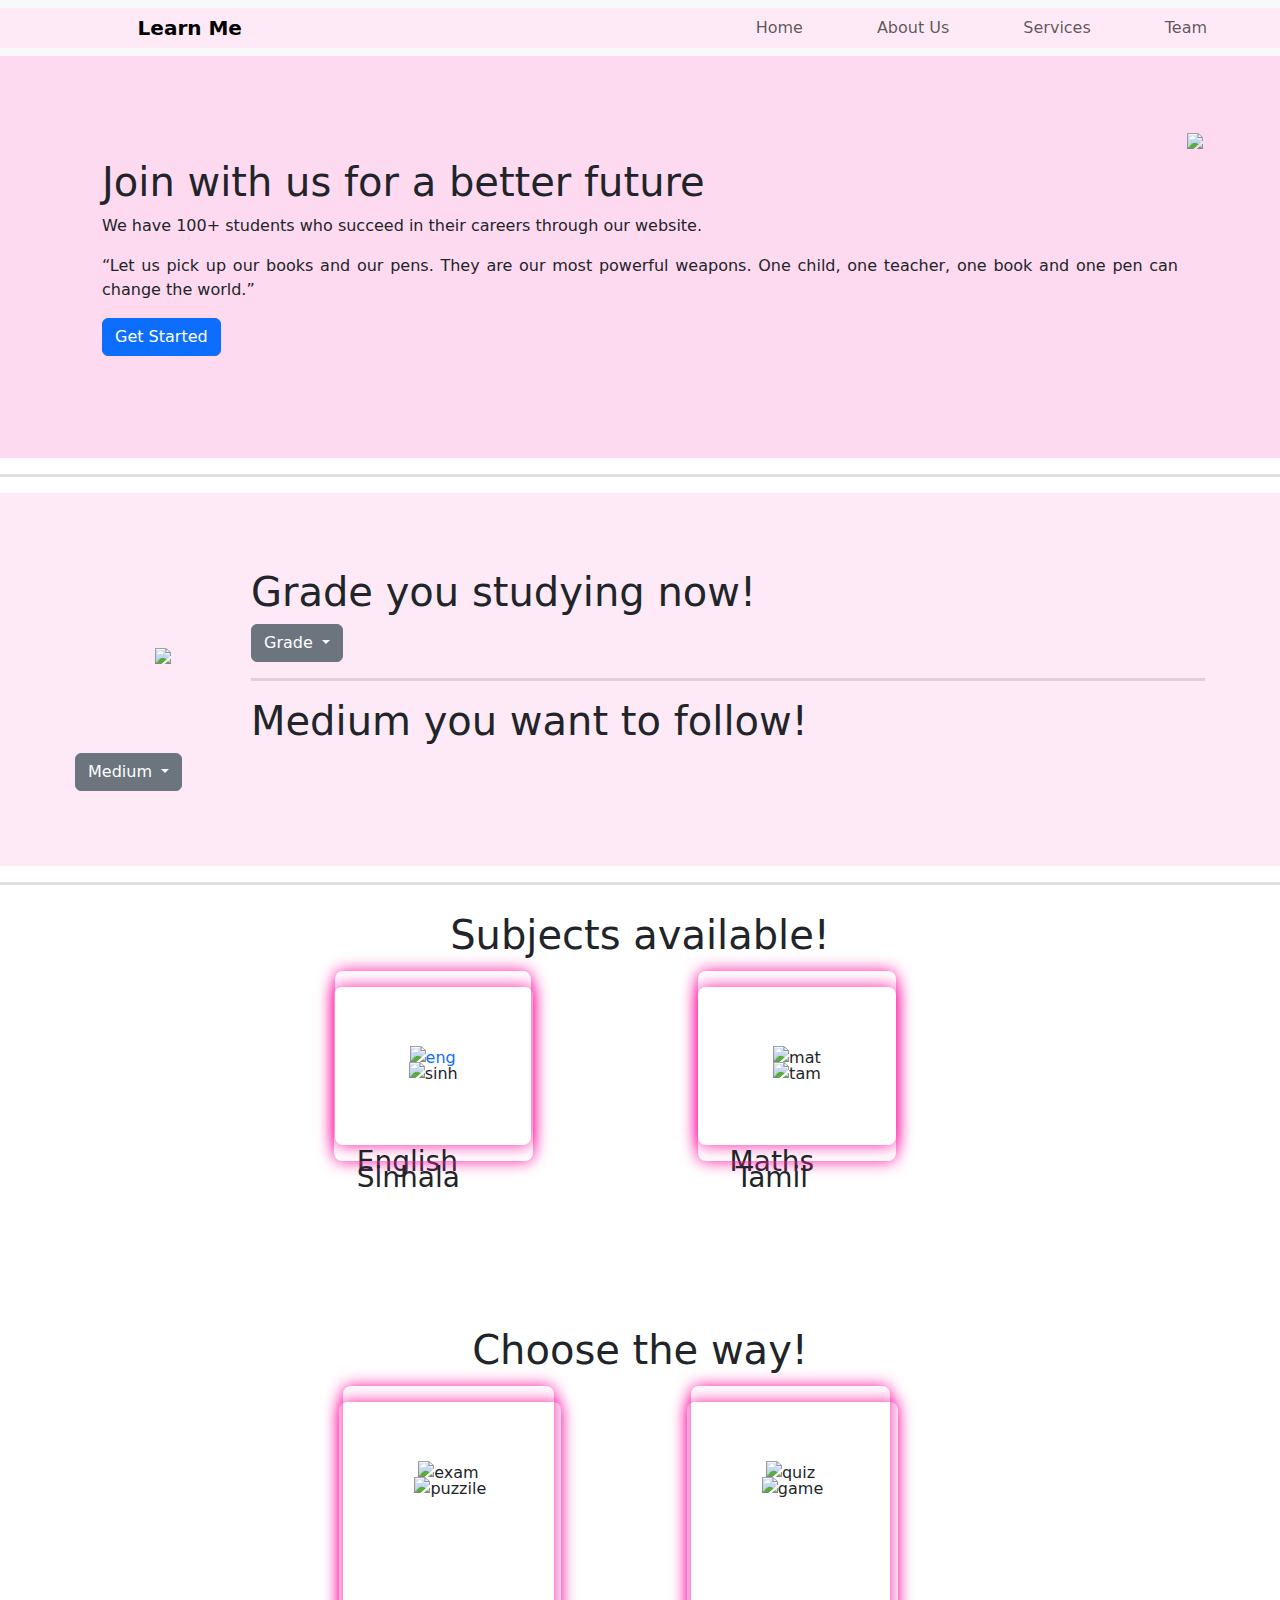
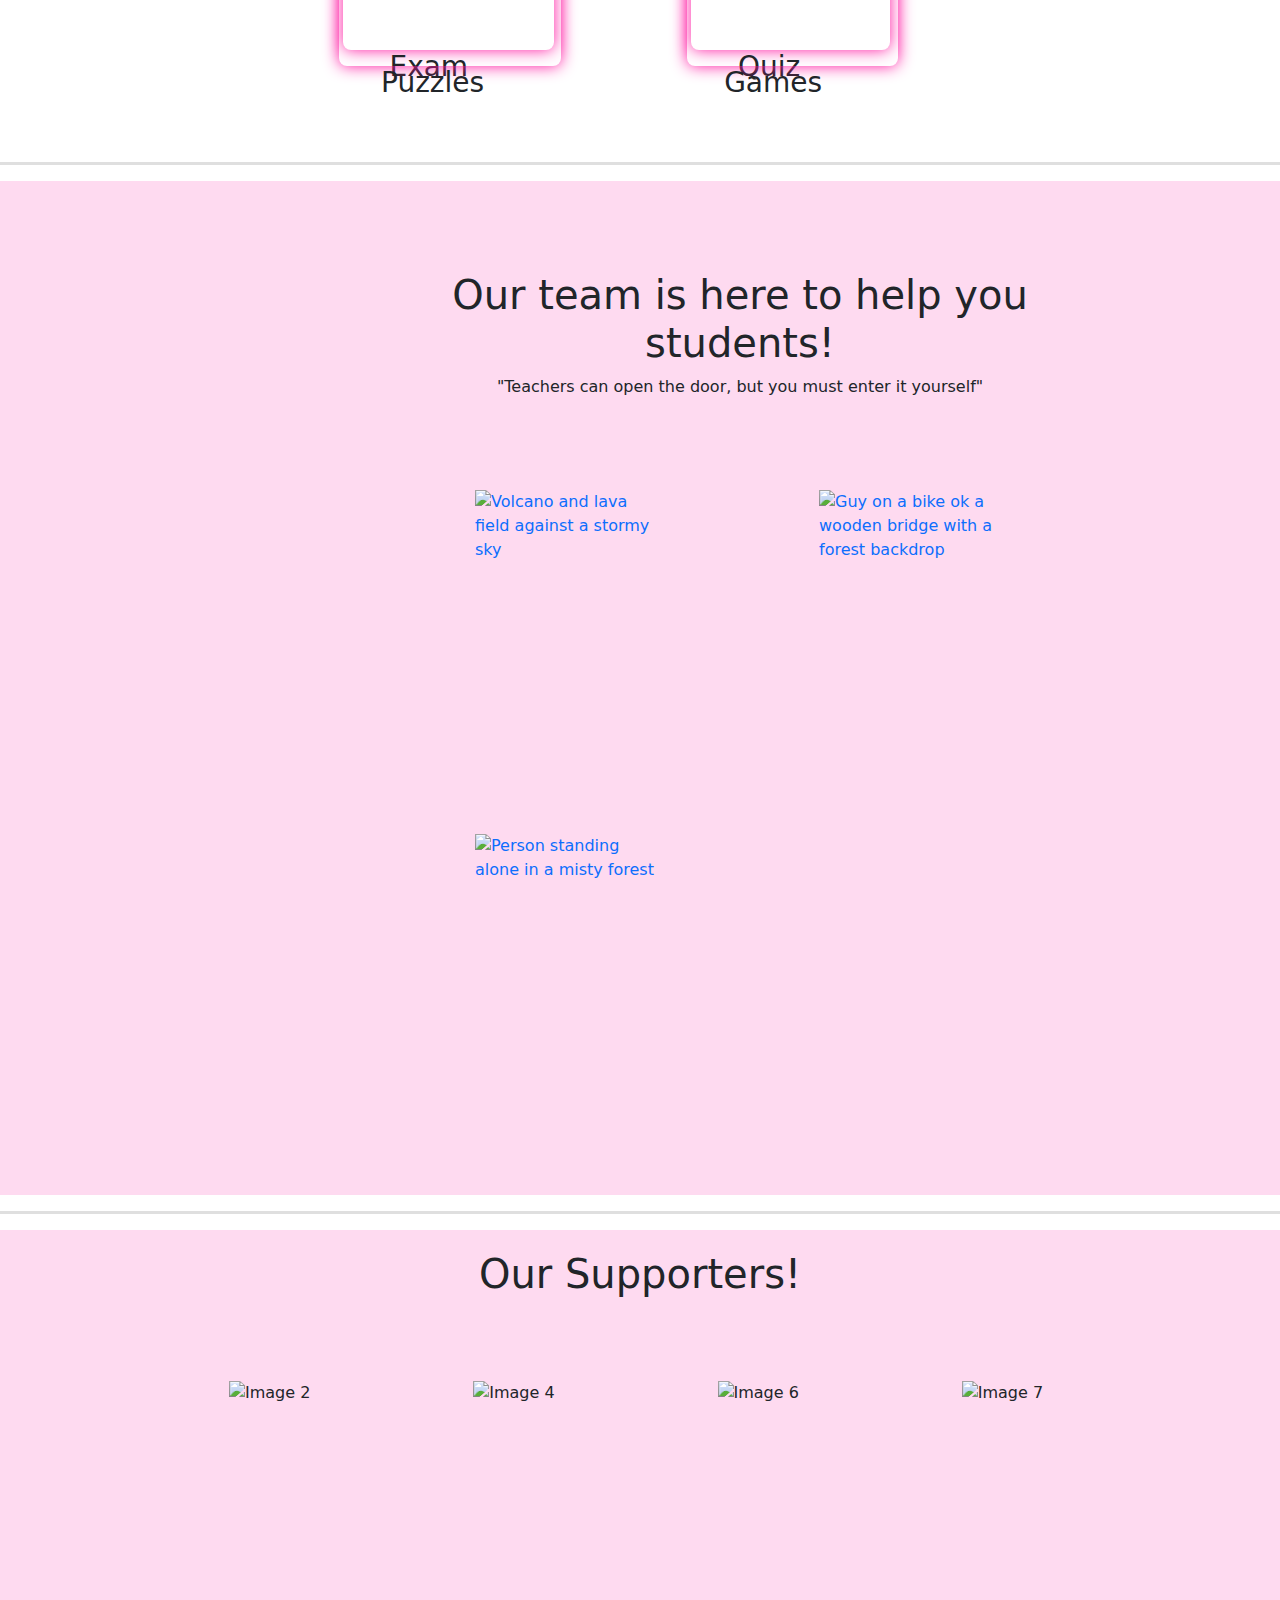
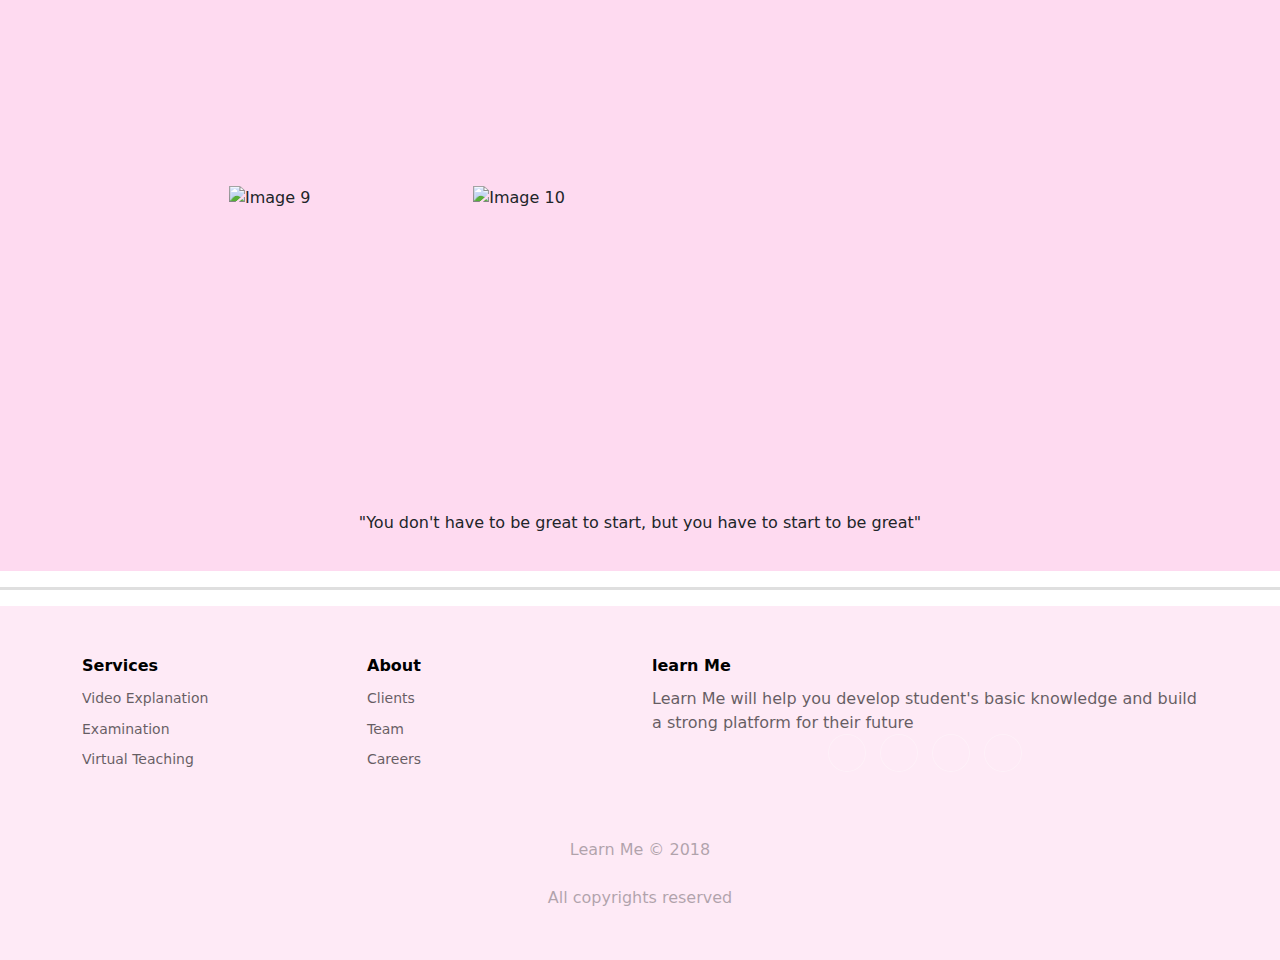
==== index.html @ df99e811 "added" ====
<!DOCTYPE html>
<html lang="en">
<head>
    <meta charset="UTF-8">
    <meta name="viewport" content="width=device-width, initial-scale=1.0">
    <title>Assaignment 2</title>
    <link rel="stylesheet" href="bootstrap-5.3.2-dist/css/bootstrap.min.css">
    <link rel="stylesheet" href="style.css">
</head>
<body>
  <!--nav section--><!--section1-->
    <nav class="navbar navbar-expand-lg bg-body-tertiary" navbar-fixed-top>
        <div class="container-fluid">
          <a class="navbar-brand" href="#"><b>Learn Me</b></a>
          <button class="navbar-toggler" type="button" data-bs-toggle="collapse" data-bs-target="#navbarNav" aria-controls="navbarNav" aria-expanded="false" aria-label="Toggle navigation">
            <span class="navbar-toggler-icon"></span>
          </button>
          <div class="class1" id="navbarNav">
            <ul class="navbar-nav">
              <li class="nav-item">
                <a class="nav-link" aria-current="page" href="product.html" target="_blank">Home</a>
              </li>
              <li class="nav-item">
                <a class="nav-link" href="#">About Us</a>
              </li>
              <li class="nav-item">
                <a class="nav-link" href="#">Services</a>
              </li>
              <li class="nav-item">
                <a class="nav-link" href="#">Team</a>
              </li>
              <li class="nav-item">
                <a class="nav-link" href="#">Language</a>
                </li>
            <button type="button" class="btn btn-primary">Login</button>
          </div>
        </div>
      </nav>
      <!--section2-->
      <div class="body1">
        <div class="image2">
          <img src="/home/uki/Documents/Project/Assaignment/Assets/Images/happy-graduation-day-students-celebrating-background-vector-illustration-wearing-academic-dress-graduate-cap-holding-diploma-flat-style_2175-1114.avif">
        </div>
        <div class="text1">
          <h1>Join with us for a better future</h1>
          <p>We have 100+ students who succeed in their careers through our website.</p>
          <p>“Let us pick up our books and our pens. They are our most powerful weapons. One child, one teacher, one book and one pen can change the world.”</p>
          <button type="button" class="btn btn-primary" >Get Started</button>
        </div>
      </div><hr class="hr">
      <!--section3-->
      <div class="body2">
        <div class="image3">
          <img src="/home/uki/Documents/Project/Assaignment/Assets/Images/virtual class.jpeg" class="edu">
          </div>
          <div class="text2">
          <h1>Grade you studying now!</h1>
          <div class="dropdown">
            <button class="btn btn-secondary dropdown-toggle" type="button" data-bs-toggle="dropdown" aria-expanded="false">
              Grade
            </button>
            <ul class="dropdown-menu">
              <li><a class="dropdown-item" href="#">Grade 1</a></li>
              <li><a class="dropdown-item" href="#">Grade 2</a></li>
              <li><a class="dropdown-item" href="#">Grade 3</a></li>
            </ul>
          </div><hr>
          <h1>Medium you want to follow!</h1>
          <div class="dropdown">
            <button class="btn btn-secondary dropdown-toggle" type="button" data-bs-toggle="dropdown" aria-expanded="false">
              Medium
            </button>
            <ul class="dropdown-menu">
              <li><a class="dropdown-item" href="#">English</li>
              <li><a class="dropdown-item" href="#">Tamil</a></li>
              <li><a class="dropdown-item" href="#">Sinhala</a></li>
            </ul>
          </div>
        </div>
      </div><hr class="hr">
      <!--section4-->
      <div class="body3">
        <h1 class="h1">Subjects available!</h1>
        <div class="gallery" id="gallery">
          <div class="gallery-item">
            <div class="content"><a href="newproduct.html" target="_blank"><img src="/home/uki/Documents/Project/Assaignment/Assets/Images/english.jpeg" alt="eng"></a><h3>English</h3></div>
          </div>
          <div class="gallery-item">
          <div class="content"><img src="/home/uki/Documents/Project/Assaignment/Assets/Images/maths.png" alt="mat"><h3>Maths</h3></div>
          </div>
          <div class="gallery-item">
          <div class="content"><img src="/home/uki/Documents/Project/Assaignment/Assets/Images/sinhala.jpeg" alt="sinh"><h3>Sinhala</h3></div>
          </div>
          <div class="gallery-item">
          <div class="content"><img src="/home/uki/Documents/Project/Assaignment/Assets/Images/Tamil.jpeg" alt="tam"><h3>Tamil</h3></div>
          </div>
        </div>
      </div>
      <div class="body4">
        <h1 class="h1">Choose the way!</h1>
        <div class="gallery" id="gallery">
          <div class="gallery-item">
            <div class="content"><img src="/home/uki/Documents/Project/Assaignment/Assets/Images/exam.jpeg" alt="exam" height="264px"><h3>Exam</h3></div>
          </div>
          <div class="gallery-item">
          <div class="content"><img src="/home/uki/Documents/Project/Assaignment/Assets/Images/quiz.png" alt="quiz" height="264px"><h3>Quiz</h3></div>
          </div>
          <div class="gallery-item">
          <div class="content"><img src="/home/uki/Documents/Project/Assaignment/Assets/Images/puzzles.jpeg" alt="puzzile" height="264px"><h3>Puzzles</h3></div>
          </div>
          <div class="gallery-item">
          <div class="content"><img src="/home/uki/Documents/Project/Assaignment/Assets/Images/games.jpeg" alt="game"  height="264px"><h3>Games</h3></div>
          </div>
        </div>
      </div><hr class="hr">
      <!--section5-->
      <div class="body5">
        <h1 class="h1">Our team is here to help you students!</h1>
         <p class="p5">"Teachers can open the door, but you must enter it yourself"</p>
         <div>
          <ul>
            <li>
              <a href="">
                <figure>
                  <img src='/home/uki/Documents/Project/Assaignment/Assets/Images/bus1.jpeg' alt='Volcano and lava field against a stormy sky' class="teach">
                  <figcaption>John Rio</figcaption>
                </figure>
              </a>
            </li>
            <li>
              <a href="">
                <figure>
                  <img src='/home/uki/Documents/Project/Assaignment/Assets/Images/buss44.jpeg' alt='Guy on a bike ok a wooden bridge with a forest backdrop' class="teach">
                  <figcaption>Mary Aila</figcaption>
                </figure>
              </a>
            </li>
            <li>
              <a href="">
                <figure>
                  <img src='/home/uki/Documents/Project/Assaignment/Assets/Images/bus2.jpeg' alt='Person standing alone in a misty forest' class="teach">
                  <figcaption>Dalton Joy</figcaption>
                </figure>
              </a>
            </li>
          </ul>
        </div>
      </div><hr>
      <!--section6-->
      <div class="body6">
        <h2 class="h1">Our Supporters!</h2>
        <div class="gallerynote">
          <img src="/home/uki/Documents/Project/Assaignment/Assets/Images/extramarks.png"
          alt="Image 2" class="gallery-img" onclick="showImage(src)">
          <img src="/home/uki/Documents/Project/Assaignment/Assets/Images/alison.png" alt="Image 4" class="gallery-img" onclick="showImage(src)">
          <img src="/home/uki/Documents/Project/Assaignment/Assets/Images/kabri.png"
          alt="Image 6" class="gallery-img" onclick="showImage(src)">
          <img src="/home/uki/Documents/Project/Assaignment/Assets/Images/toppee.jpeg"
          alt="Image 7" class="gallery-img" onclick="showImage(src)">
          <img src="/home/uki/Documents/Project/Assaignment/Assets/Images/unacademy.jpeg"
          alt="Image 9" class="gallery-img" onclick="showImage(src)">
          <img src="/home/uki/Documents/Project/Assaignment/Assets/Images/vedanthu.png"
          alt="Image 10" class="gallery-img" onclick="showImage(src)">        
          </div>
             
            <!-- Image containter where image will show in big size -->
                <div class="image-popup-container" id="imagePopup">
                  <span class="close-button" onclick="closeImage()">×</span>
                  <img src="" alt="Popup Image" id="popupImage">
                </div>
        <p class="p5">"You don't have to be great to start, but you have to start to be great"</p>
      </div><hr>
      <div class="body7">
        <div class="footer-dark">
          <!--section7-->
          <footer>
              <div class="container">
                  <div class="row">
                      <div class="col-sm-6 col-md-3 item">
                          <h3>Services</h3>
                          <ul>
                              <li><a href="#">Video Explanation</a></li>
                              <li><a href="#">Examination</a></li>
                              <li><a href="#">Virtual Teaching</a></li>
                          </ul>
                      </div>
                      <div class="col-sm-6 col-md-3 item">
                          <h3>About</h3>
                          <ul>
                              <li><a href="#">Clients</a></li>
                              <li><a href="#">Team</a></li>
                              <li><a href="#">Careers</a></li>
                          </ul>
                      </div>
                      <div class="col-md-6 item text">
                          <h3>learn Me</h3>
                          <p>Learn Me will help you develop student's basic knowledge and build a strong platform for their future</p>
                      <div class="col item social"><a href="https://www.flaticon.com/free-icon/facebook_2168281"><i class="icon ion-social-facebook"></i></a><a href="https://www.flaticon.com/free-icon/twitter_4494465"><i class="icon ion-social-twitter"></i></a><a href="https://www.flaticon.com/free-icon/whatsapp_1384007"><i class="icon ion-social-snapchat"></i></a><a href="https://www.flaticon.com/free-icon/instagram_4138164"><i class="icon ion-social-instagram"></i></a></div>
                  </div>
                  <p class="copyright">Learn Me © 2018</p>
                  <p class="copyright">All copyrights reserved</p>
              </div>
          </footer>
      </div>
      </div>
      </body>
    <script src="/home/uki/Documents/Project/bootstrap-5.3.2-dist/js/bootstrap.bundle.min.js"></script> 
    <script src="/home/uki/Documents/Project/Assaignment 2/style.js"></script> 
</body>
</html>
---- style.css ----
.text1{
    text-align: justify;
    padding:100px 100px;
}
img{
    float: right;
    max-width: 200%;
  max-height:200%;
  padding: 75px 75px;
}
.class1{
    /* padding: 0px 2px; */
    padding-left: 27%;
    /* padding-right: 25%; */
}
.nav-item{
    padding:0px 25px;
}
.navbar-brand{
    padding: 0px 10%;
   
}
.container-fluid{
    background-color:#feeaf6;
  }

.body1{
    background-color: #fedaf0;
    padding:2px;
}
.body2{
    padding:75px;
    background-color: #feeaf6;
}
.image3{
    float: left;
    padding: 5px 5px;;
}
hr{
    height:10px;
    border-width:0;
    color:gray;
    background-color:gray
}
hr{
    height:3px;
    color:lightgrey;
}
.body3{
    background-color: white;
    padding: 10px 280px 245px 280px;
}
.body4{
  padding:90px 300px 340px 300px;
}
.body5{
  padding:90px 200px 100px 400px;
  background-color: #fedaf0;
}
.content{
  text-align: center;
}
.p5{
  text-align-last: center;
}
.grid {
  position: relative;
  display: flex;
  justify-content: center;
}
.thumbnails div.highlighted {
  background-color: #777;
}


.slides img {
  width: 540px;
  object-fit:inherit;
  height:auto;
}


.slides {
  margin: 0 6px;
  display: grid;
  grid-auto-flow: column;
  gap: 5rem;
  width: 590px;
  padding: 20px 100px;
  height: 250px;
  overflow-y: auto;
  overscroll-behavior-x: contain;
  scroll-snap-type: x mandatory;
  scrollbar-width: none;
}

.thumbnails {
  position: absolute;
  bottom: 8px;
  display: flex;
  flex-direction: row;
  gap: 6px;
}
.gallery {
    display: grid;
    grid-column-gap: 8px;
    grid-row-gap: 8px;
    grid-template-columns: repeat(auto-fill, minmax(250px, 1fr));
    grid-auto-rows: 8px;
  }
  .gallery img {
    max-width: 100%;
    border-radius: 8px;
    box-shadow: 0 0 16px #fe17a2;
    transition: all 1.5s ease;
    
  }
  .gallery img:hover {
    box-shadow: 0 0 32px #fe91d3;
  }
  .gallery .content {
    padding: 4px; }
  .gallery-item {
    transition: grid-row-start 300ms linear;
    transition: transform 300ms ease;
    transition: all 0.5s ease;
    cursor: pointer;
    display: inline-grid;
  grid-template-columns: auto auto auto;
  }
  .gallery .gallery-item:hover {
    transform: scale(1.025);
  }
  @media (max-width: 400px) {
    .gallery {
      grid-template-columns: repeat(auto-fill, minmax(30%, 1fr));
    }
  }
  @media (max-width: 400px) {
    .gallery {
      grid-template-columns: repeat(auto-fill, minmax(50%, 1fr));
    }
  }
  @-moz-keyframes zoomin {
    0% {
      max-width: 50%;
      transform: rotate(-30deg);
      filter: blur(4px);
    }
    30% {
      filter: blur(4px);
      transform: rotate(-80deg);
    }
    70% {
      max-width: 50%;
      transform: rotate(45deg);
    }
    100% {
      max-width: 100%;
      transform: rotate(0deg);
    }
  }
  @-webkit-keyframes zoomin {
    0% {
      max-width: 50%;
      transform: rotate(-30deg);
      filter: blur(4px);
    }
    30% {
      filter: blur(4px);
      transform: rotate(-80deg);
    }
    70% {
      max-width: 50%;
      transform: rotate(45deg);
    }
    100% {
      max-width: 100%;
      transform: rotate(0deg);
    }
  }
  @-o-keyframes zoomin {
    0% {
      max-width: 50%;
      transform: rotate(-30deg);
      filter: blur(4px);
    }
    30% {
      filter: blur(4px);
      transform: rotate(-80deg);
    }
    70% {
      max-width: 50%;
      transform: rotate(45deg);
    }
    100% {
      max-width: 100%;
      transform: rotate(0deg);
    }
  }
  @keyframes zoomin {
    0% {
      max-width: 50%;
      transform: rotate(-30deg);
      filter: blur(4px);
    }
    30% {
      filter: blur(4px);
      transform: rotate(-80deg);
    }
    70% {
      max-width: 50%;
      transform: rotate(45deg);
    }
    100% {
      max-width: 100%;
      transform: rotate(0deg);
    }
  }
  .h1{
    text-align: center;
  }

  
  .body6{
    padding: 20px 100px;
    background-color: #fedaf0;
  }



  * {
    box-sizing: border-box;
  }
  
.teach{
	width: 100%;
	display: block;
	aspect-ratio: 1 / 1;
	object-fit: cover;
	transition: transform 1000ms;
}

ul {
	list-style: none;
	margin: 0;
	padding: 0;
	display: grid;
	gap: 0.5rem;
	grid-template-columns: repeat(auto-fit, minmax(20rem, 1fr));
	max-width: 100%;
	width: 70rem;
}

figure {
	margin: 0;
	position: relative;
	overflow: hidden;
}

figure::after {
	content: '';
	position: absolute;
	top: 50%;
	left: 50%;
	width: 200%;
	height: 200%;
	background: rgba(0, 0, 0, 0.5);
	transform-origin: center;
	opacity: 0;
	transform: scale(2);
	transition: opacity 300ms;
}

figcaption {
	position: absolute;
	top: 0;
	left: 0;
	width: 100%;
	height: 100%;
	display: flex;
	justify-content: center;
	place-items: center;
	text-align: center;
	padding: 1rem;
	color: white;
	font-size: 1.2rem;
	z-index: 1;
	opacity: 0;
	transition: opacity 600ms, transform 600ms;
}

a:is(:hover, :focus) figure::after {
	opacity: 1;
}

a:is(:hover, :focus) figcaption {
	opacity: 1;
	transition: opacity 600ms;
}

@media (prefers-reduced-motion: no-preference) {
	figcaption {
		transform: translate3d(0, 2rem, 0);
	}
	
	figure::after {
		border-radius: 50%;
		opacity: 1;
		transform: scale(0);
		transition: transform 900ms;
	}
	
	a:is(:hover, :focus) figure::after {
		transform: scale(2.5);
	}

	a:is(:hover, :focus) figcaption {
		opacity: 1;
		transform: translate3d(0, 0, 0);
		transition: opacity 600ms 400ms, transform 600ms 400ms;
	}

	a:is(:hover, :focus) img {
		transform: scale(1.2);
	}
}
.edu{
float: left;
max-width: 200%;
max-height:200%;
padding: 75px 75px;
}

.heading{ 
  display: flex;
  justify-content: center;
  align-items: center;
  font-size: 30px;
  background: #121FCF;
  background: linear-gradient(to right, #0e85e0 0%, #26ff1a 100%);
  -webkit-background-clip: text;
  -webkit-text-fill-color: transparent;
}
/* Styling gallery section where all images are */
.gallerynote {
  width: 90%;
  margin:0 auto;
  display:grid;
  grid-template-columns: repeat(auto-fill, minmax(200px, 1fr));
  grid-gap: 5px;
  justify-content:center;
  align-items: center;
}

/* Styling Particular Image */
.gallery-img {
  width: 350px;
  height: 400px;
  cursor: pointer;
  transition: transform 0.2s;
}
/* onHover image will expand little bit */
.gallery-img:hover {
  transform: scale(1.1);
  cursor: pointer;
}
/* This section will be seen when we click on image */
.image-popup-container {
  display: none;
  position: fixed;
  top: 0;
  left: 0;
  width: 100%;
  height: 100%;
  background-color: rgba(0, 0, 0, 0.8);
}

/* close button when we want to close the bigger image */
.close-button {
  position: absolute;
  top: 20px;
  right: 50px;
  font-size:60px;
  color: #fff;
  cursor: pointer;
}
.close-button:hover{
  color: red;
}

/* when we click on the image it will expand in bigger size and will displayed
at middle of screen */
#popupImage {
  display: block;
  max-width: 80%;
  max-height: 80%;
  margin: 0 auto;
  position: absolute;
  top: 50%;
  left: 50%;
  transform: translate(-50%, -50%);
}

/* Making images more responsive for smaller size device */
@media (max-width:990px) {
  .gallery{
      grid-template-columns: repeat(auto-fill, minmax(150px, 1fr));
      grid-gap: 10px;
  }

  .heading{
      font-size: 20px;
  }
}
/*footer*/
.footer-dark {
  padding:50px 0;
  color:black;
  background-color: #feeaf6;
}

.footer-dark h3 {
  margin-top:0;
  margin-bottom:12px;
  font-weight:bold;
  font-size:16px;
}

.footer-dark ul {
  padding:0;
  list-style:none;
  line-height:1.6;
  font-size:14px;
  margin-bottom:0;
}

.footer-dark ul a {
  color:inherit;
  text-decoration:none;
  opacity:0.6;
}

.footer-dark ul a:hover {
  opacity:0.8;
}

@media (max-width:767px) {
  .footer-dark .item:not(.social) {
    text-align:center;
    padding-bottom:20px;
  }
}

.footer-dark .item.text {
  margin-bottom:36px;
}

@media (max-width:767px) {
  .footer-dark .item.text {
    margin-bottom:0;
  }
}

.footer-dark .item.text p {
  opacity:0.6;
  margin-bottom:0;
}

.footer-dark .item.social {
  text-align:center;
}

@media (max-width:991px) {
  .footer-dark .item.social {
    text-align:center;
    margin-top:20px;
  }
}

.footer-dark .item.social > a {
  font-size:20px;
  width:36px;
  height:36px;
  line-height:36px;
  display:inline-block;
  text-align:center;
  border-radius:50%;
  box-shadow:0 0 0 1px rgba(255,255,255,0.4);
  margin:0 8px;
  color:#fff;
  opacity:0.75;
}

.footer-dark .item.social > a:hover {
  opacity:0.9;
}

.footer-dark .copyright {
  text-align:center;
  padding-top:24px;
  opacity:0.3;
  font-size:16px;
  margin-bottom:0;
}

/* product page placecard */
.card {
  box-shadow: 0 4px 8px 0 rgba(0, 0, 0, 0.2);
  max-width: 300px;
  margin: auto;
  text-align: center;
  font-family: arial;
}


.price {
  color: grey;
  font-size: 22px;
}

.card button {
  border: none;
  outline: 0;
  padding: 12px;
  color: white;
  background-color: #000;
  text-align: center;
  cursor: pointer;
  width: 100%;
  font-size: 18px;
}

.card button:hover {
  opacity: 0.7;
}
/* product content */
.pp{
  text-align: center;
  font-size: 18px;
}
.column{
  text-align: center;
    font-size: 30px;
    color: white;
    padding: 10px 100px 50px 170px;
    display: flex;
    align-items: center;
    justify-content: center;
    height: 750px;
    width:30%;
}

.image1{ 
  margin-right: 150px;
  height: 600px;
  width: 600px;
  }
  .navbar{
    margin: 0px;
  }
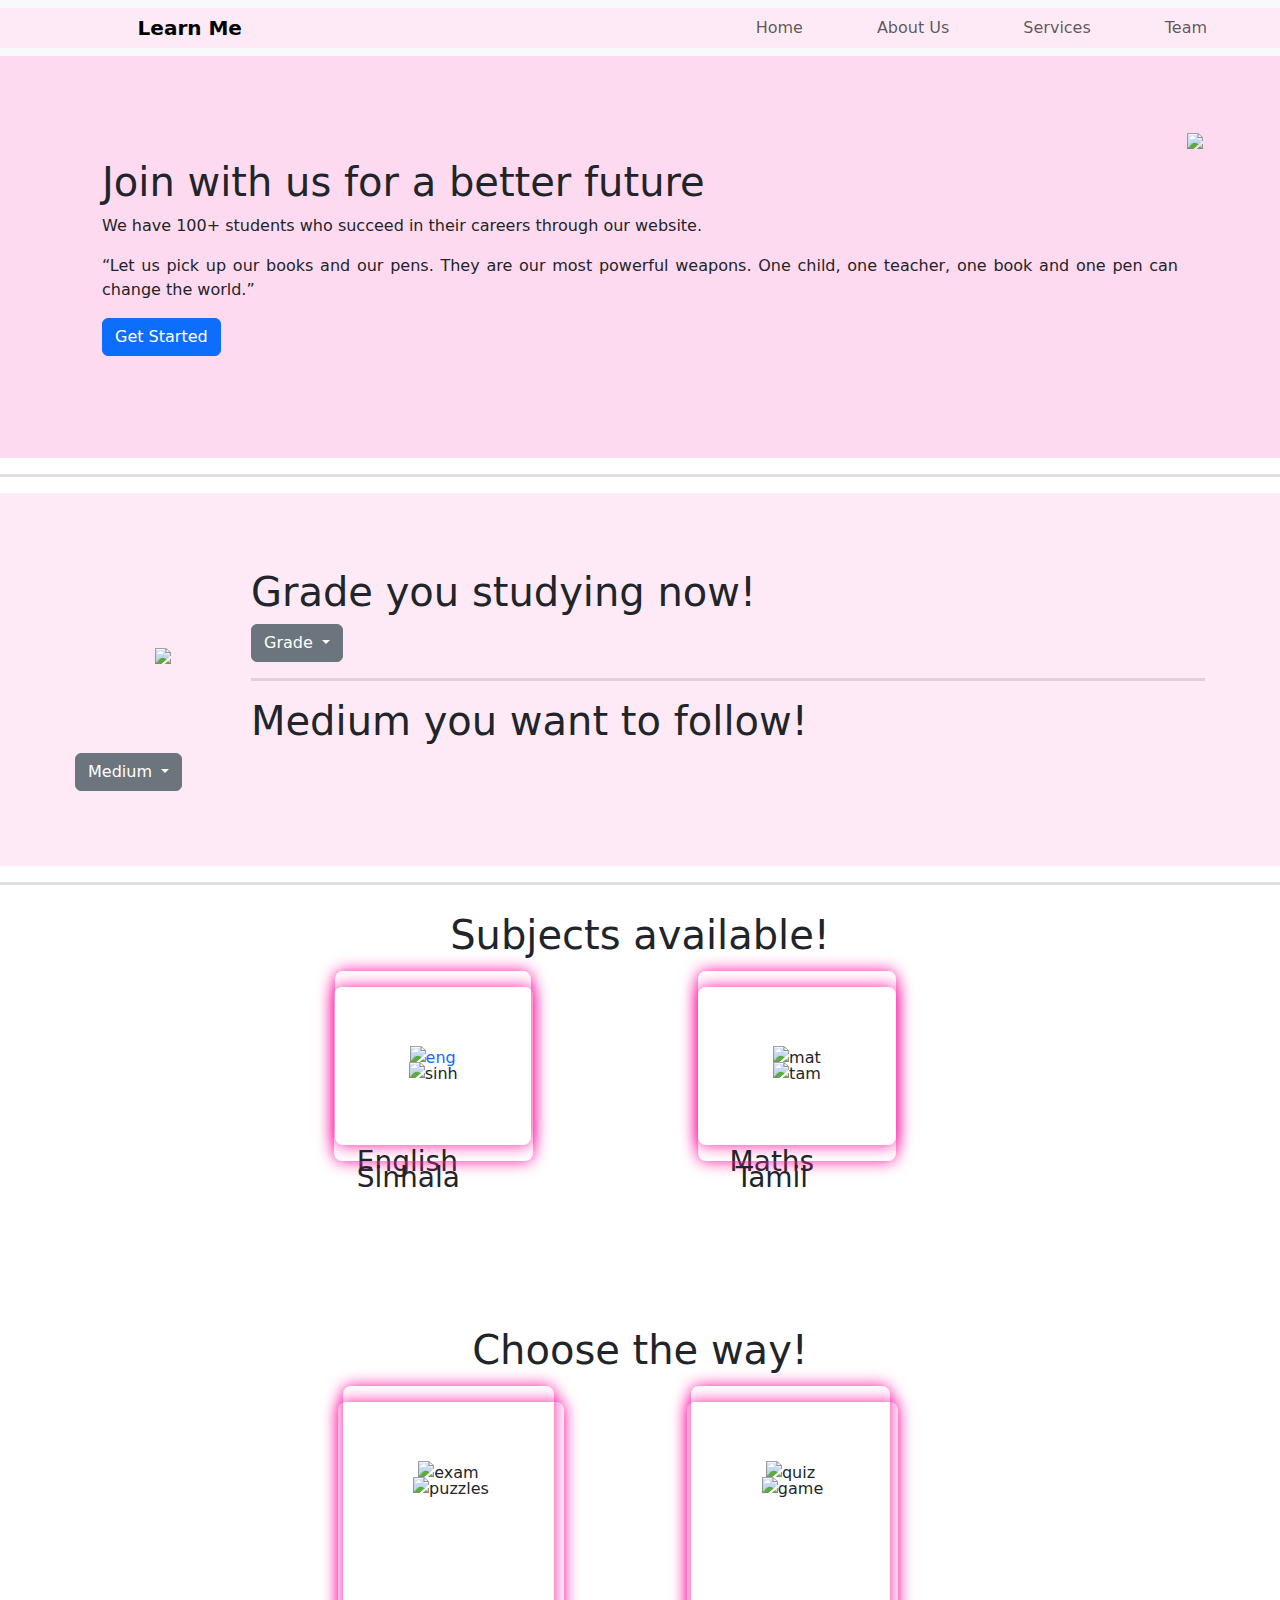
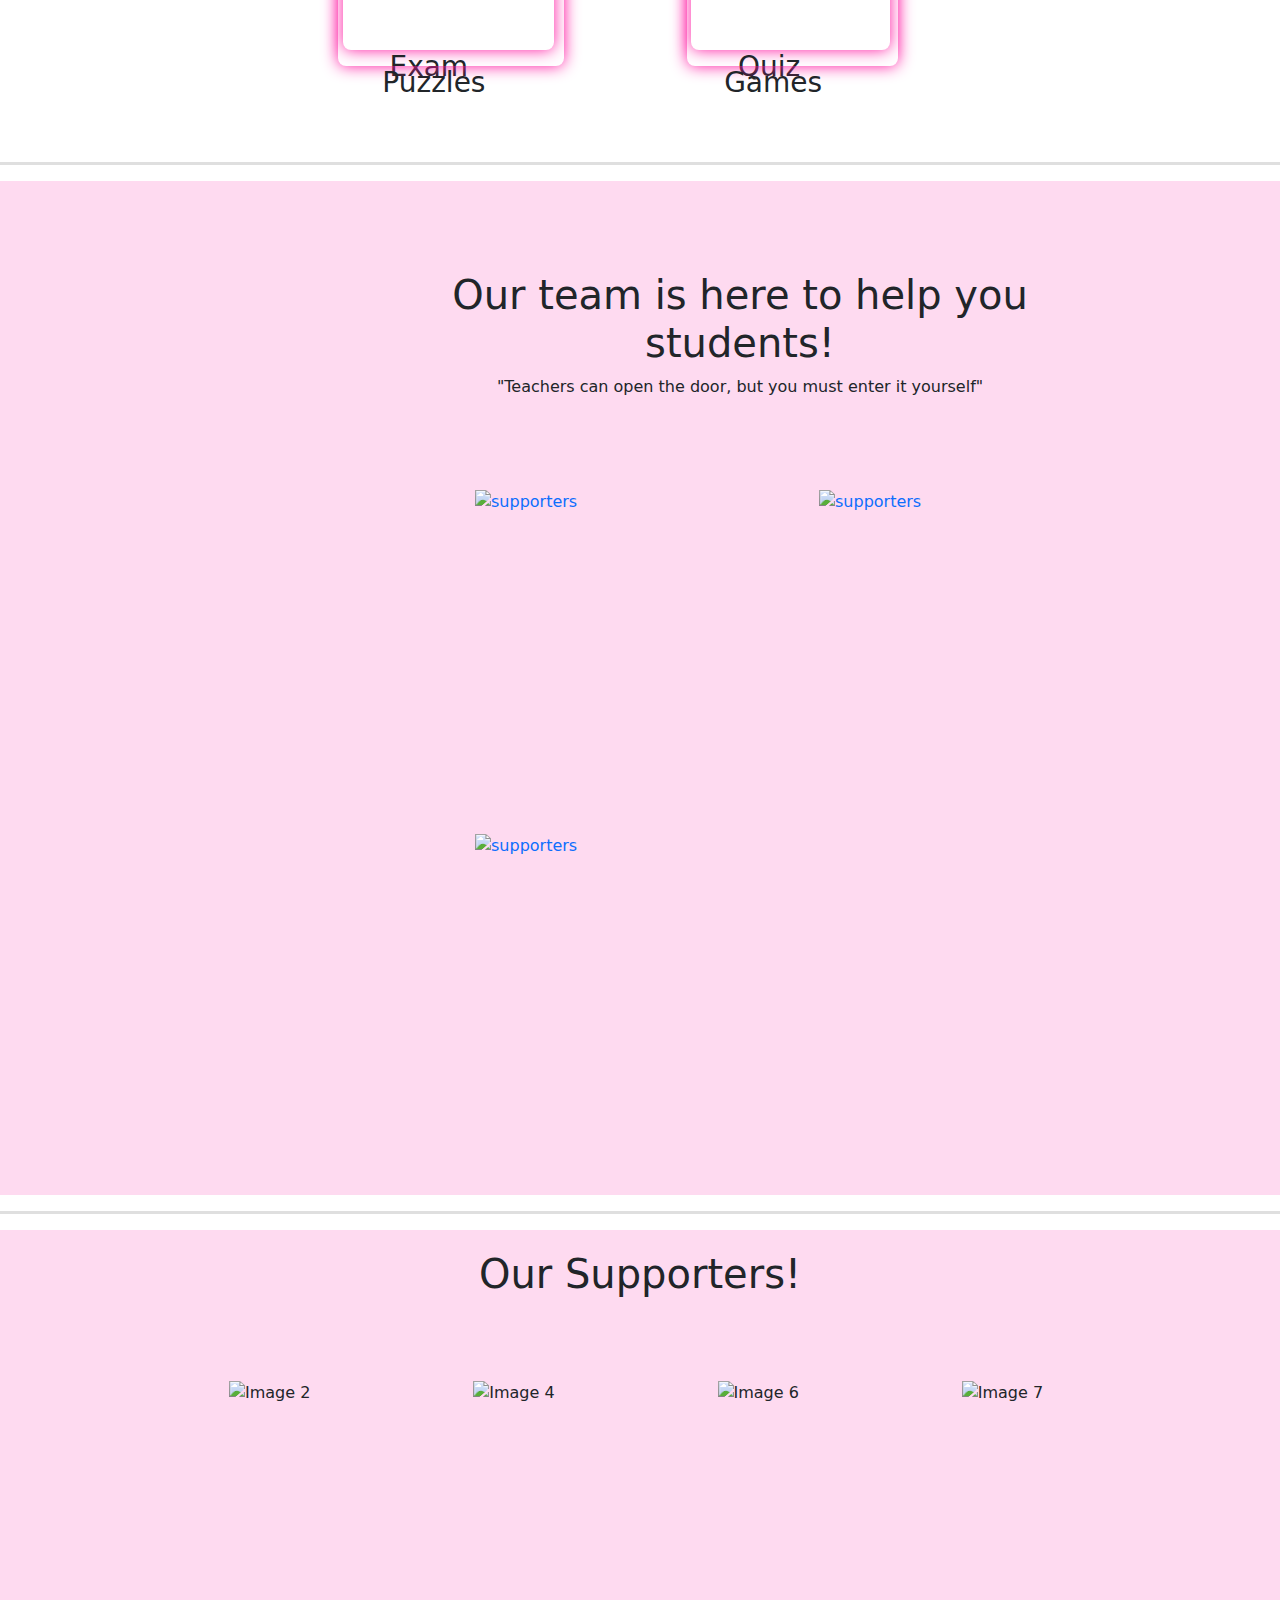
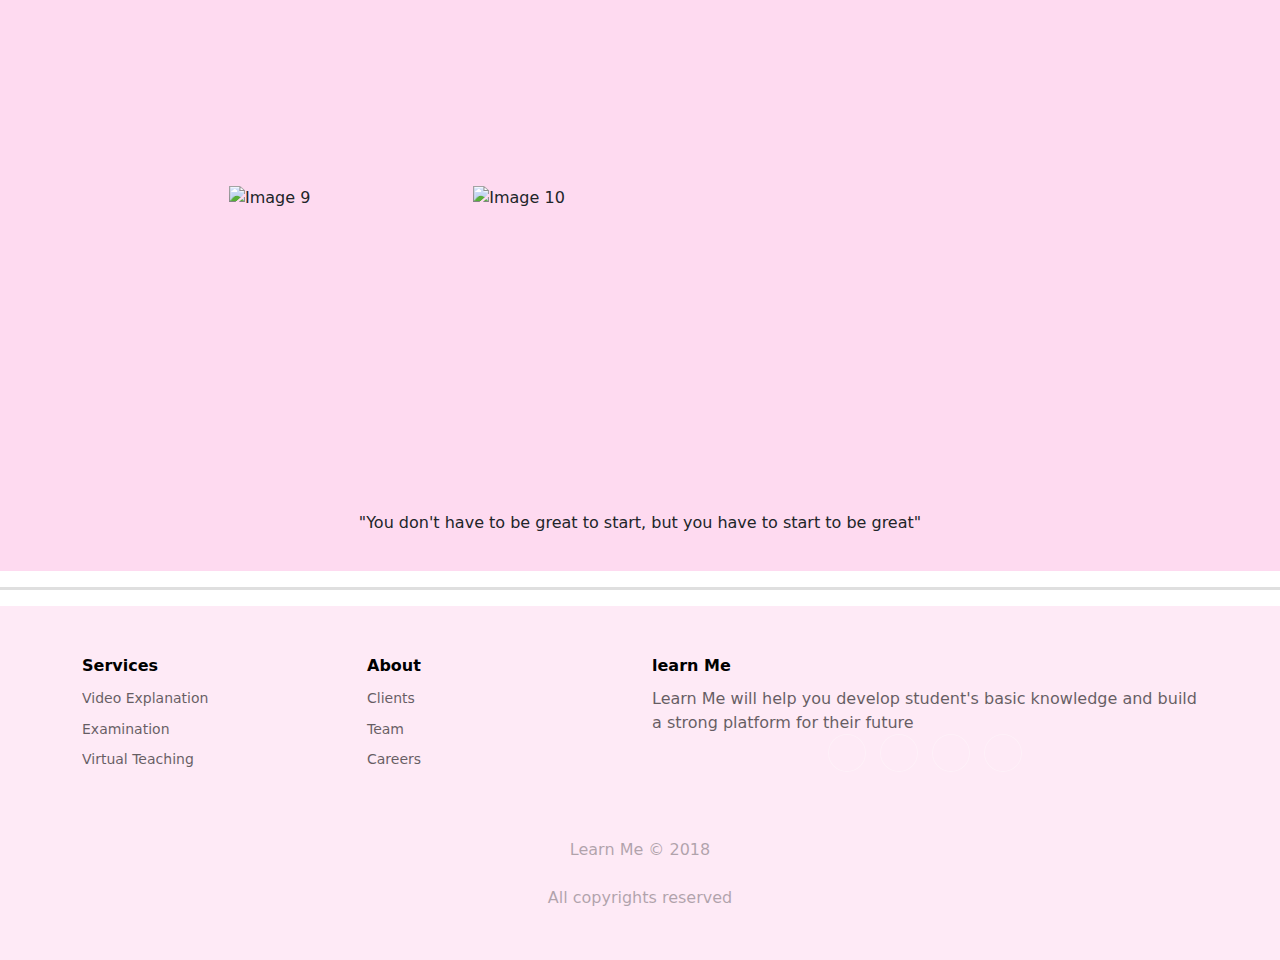
==== commit cf5f7c47: "newly" ====
--- a/index.html
+++ b/index.html
@@ -106,7 +106,7 @@
           <div class="content"><img src="/home/uki/Documents/Project/Assaignment/Assets/Images/quiz.png" alt="quiz" height="264px"><h3>Quiz</h3></div>
           </div>
           <div class="gallery-item">
-          <div class="content"><img src="/home/uki/Documents/Project/Assaignment/Assets/Images/puzzles.jpeg" alt="puzzile" height="264px"><h3>Puzzles</h3></div>
+          <div class="content"><img src="/home/uki/Documents/Project/Assaignment/Assets/Images/puzzles.jpeg" alt="puzzles" height="264px"><h3>Puzzles</h3></div>
           </div>
           <div class="gallery-item">
           <div class="content"><img src="/home/uki/Documents/Project/Assaignment/Assets/Images/games.jpeg" alt="game"  height="264px"><h3>Games</h3></div>
@@ -122,7 +122,7 @@
             <li>
               <a href="">
                 <figure>
-                  <img src='/home/uki/Documents/Project/Assaignment/Assets/Images/bus1.jpeg' alt='Volcano and lava field against a stormy sky' class="teach">
+                  <img src='/home/uki/Documents/Project/Assaignment/Assets/Images/bus1.jpeg' alt='supporters' class="teach">
                   <figcaption>John Rio</figcaption>
                 </figure>
               </a>
@@ -130,7 +130,7 @@
             <li>
               <a href="">
                 <figure>
-                  <img src='/home/uki/Documents/Project/Assaignment/Assets/Images/buss44.jpeg' alt='Guy on a bike ok a wooden bridge with a forest backdrop' class="teach">
+                  <img src='/home/uki/Documents/Project/Assaignment/Assets/Images/buss44.jpeg' alt='supporters' class="teach">
                   <figcaption>Mary Aila</figcaption>
                 </figure>
               </a>
@@ -138,7 +138,7 @@
             <li>
               <a href="">
                 <figure>
-                  <img src='/home/uki/Documents/Project/Assaignment/Assets/Images/bus2.jpeg' alt='Person standing alone in a misty forest' class="teach">
+                  <img src='/home/uki/Documents/Project/Assaignment/Assets/Images/bus2.jpeg' alt='supporters' class="teach">
                   <figcaption>Dalton Joy</figcaption>
                 </figure>
               </a>
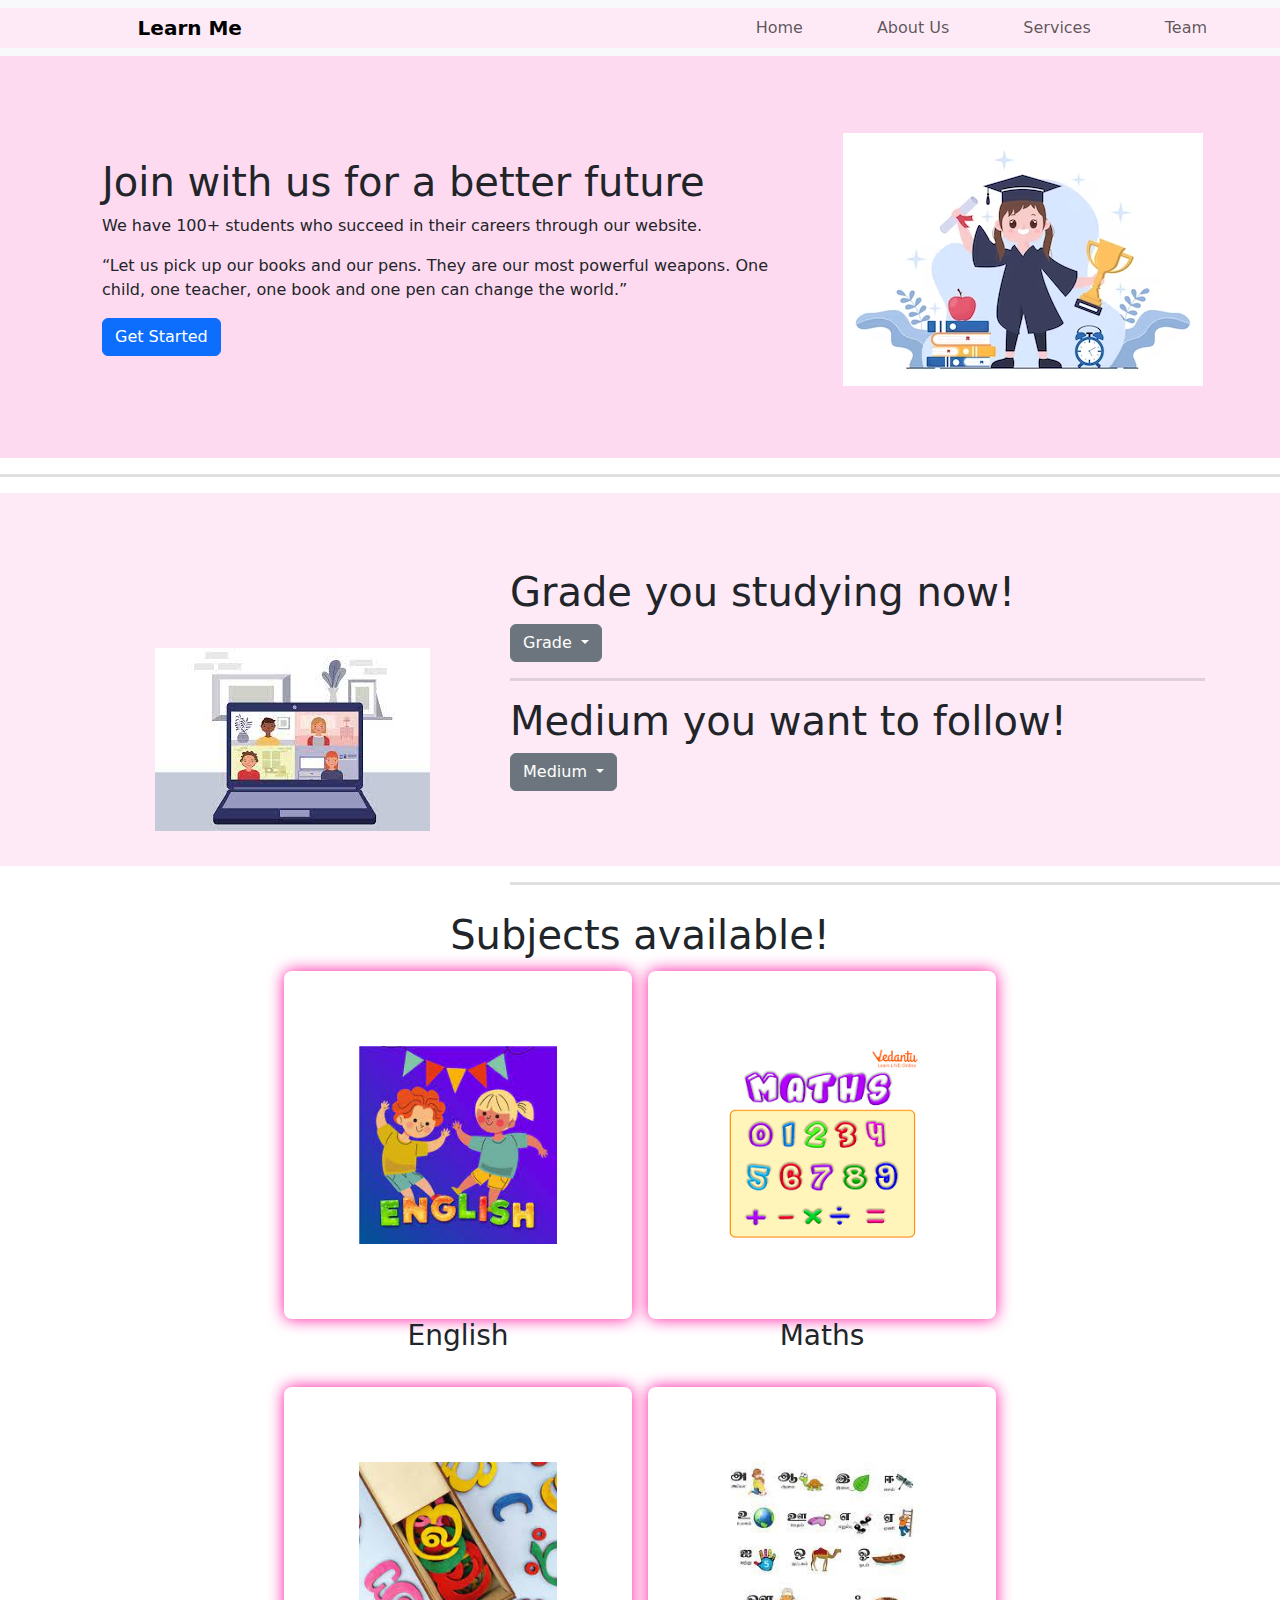
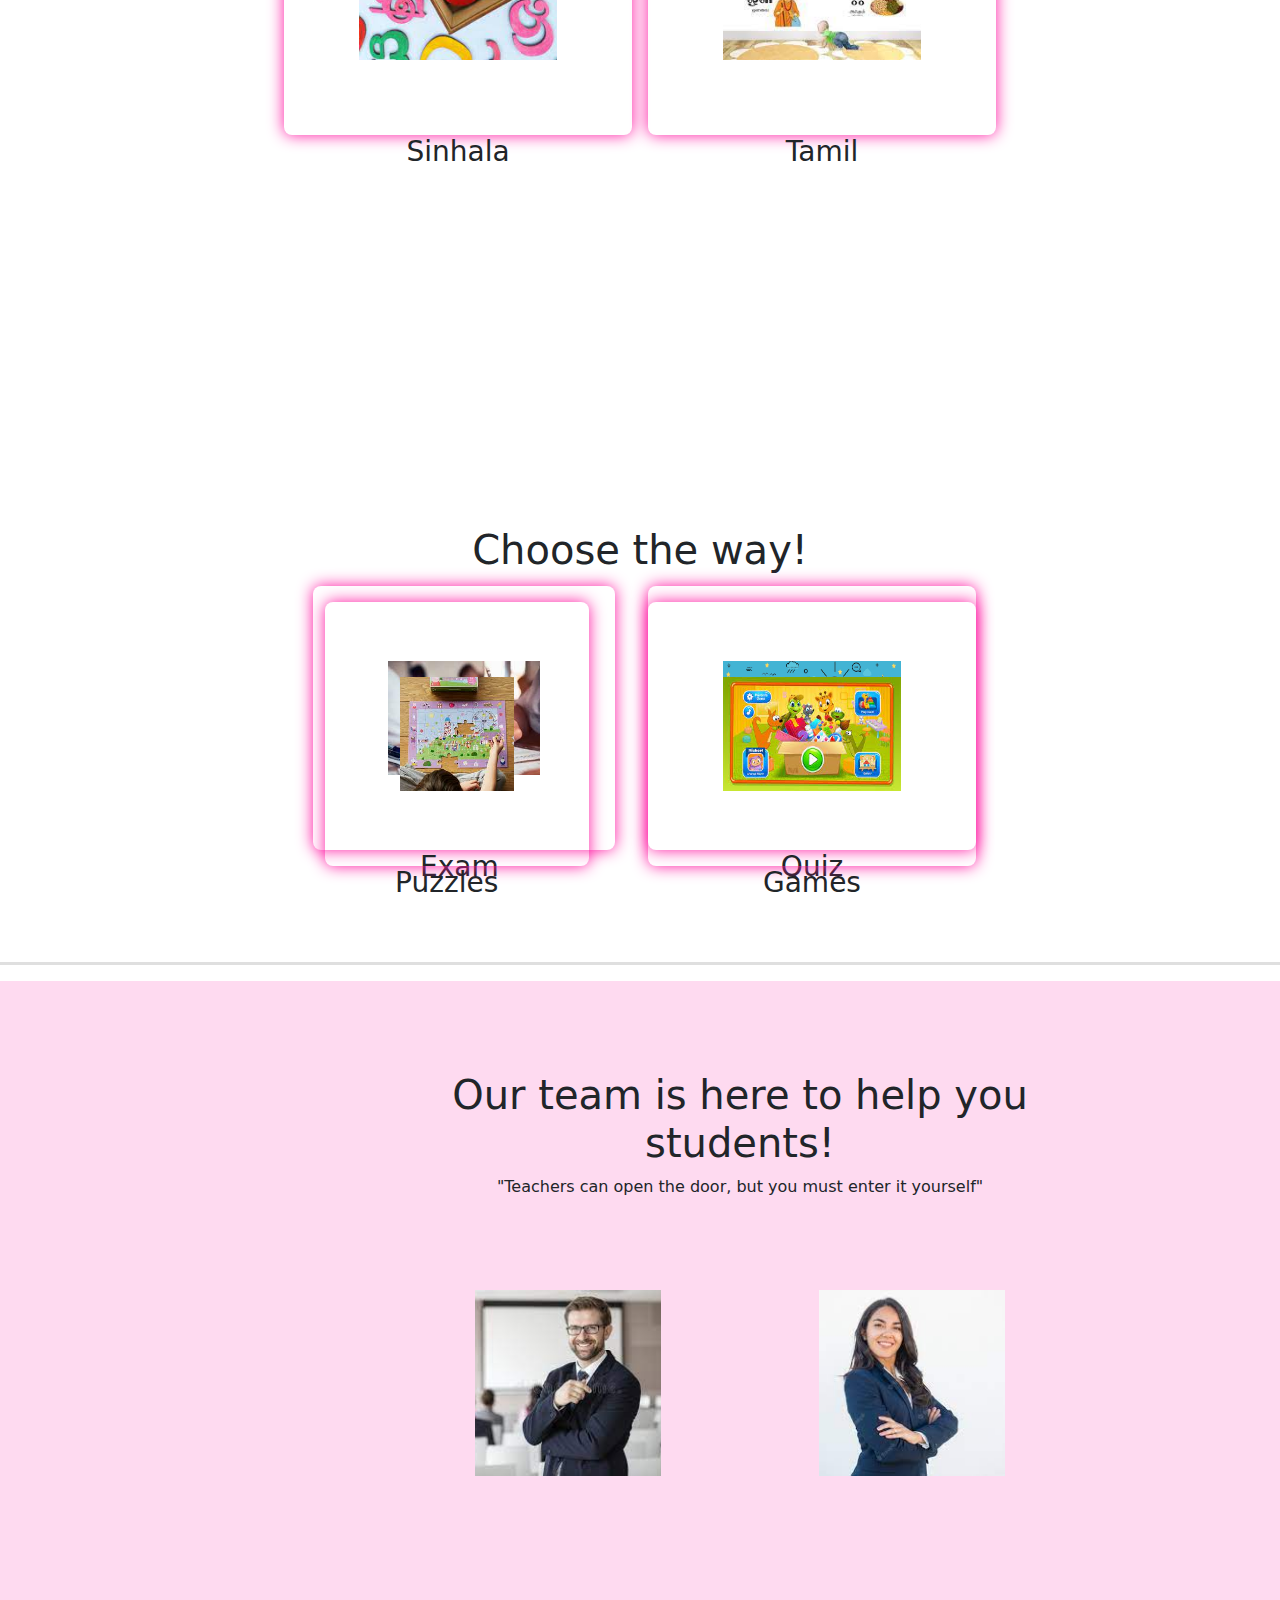
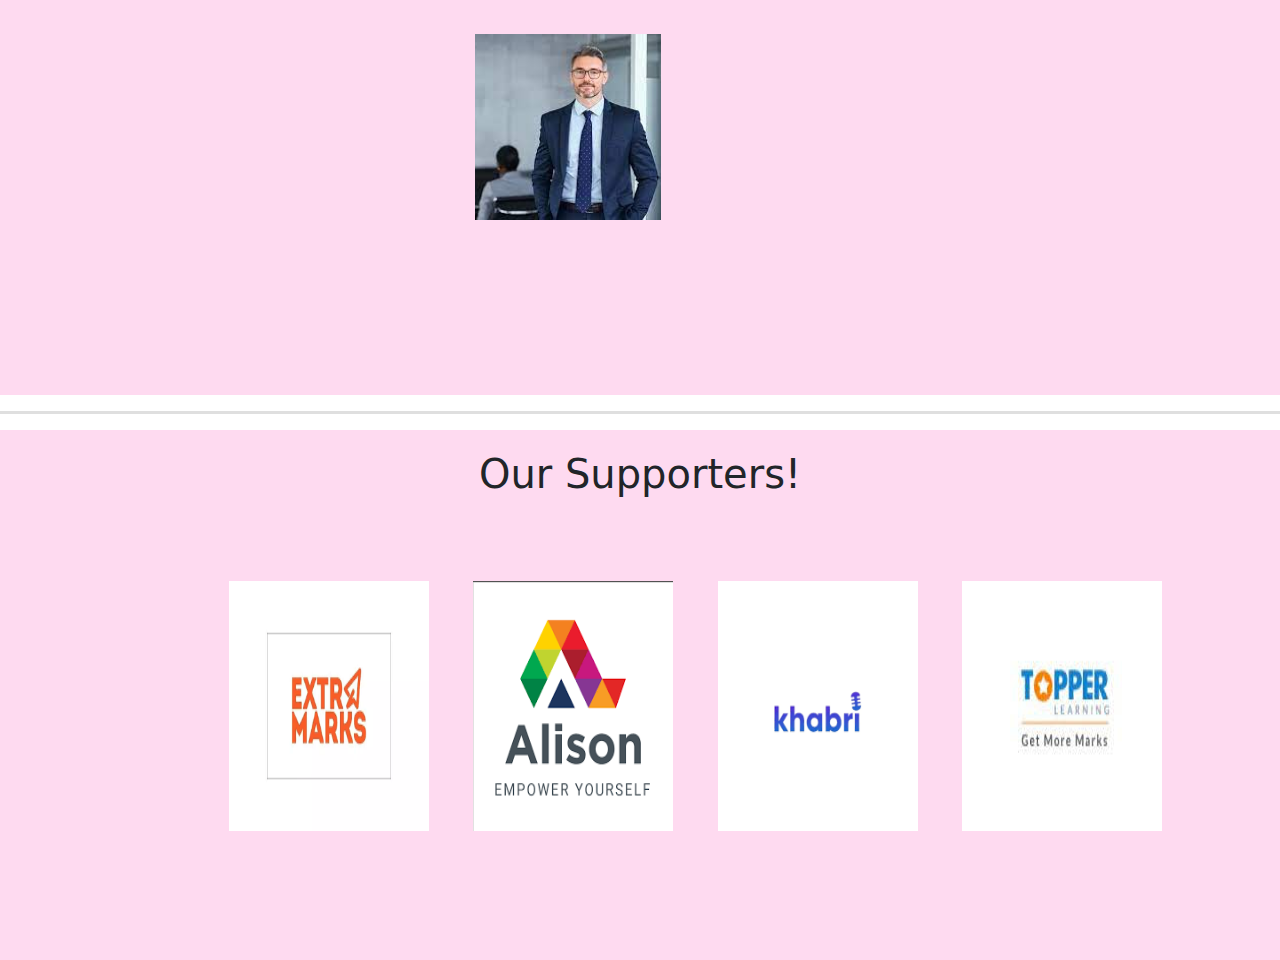
==== commit 2ec3dbdc: "added6" ====
--- a/index.html
+++ b/index.html
@@ -39,7 +39,7 @@
       <!--section2-->
       <div class="body1">
         <div class="image2">
-          <img src="/home/uki/Documents/Project/Assaignment/Assets/Images/happy-graduation-day-students-celebrating-background-vector-illustration-wearing-academic-dress-graduate-cap-holding-diploma-flat-style_2175-1114.avif">
+          <img src="Assets/Images/happy-graduation-day-students-celebrating-background-vector-illustration-wearing-academic-dress-graduate-cap-holding-diploma-flat-style_2175-1114.avif">
         </div>
         <div class="text1">
           <h1>Join with us for a better future</h1>
@@ -51,7 +51,7 @@
       <!--section3-->
       <div class="body2">
         <div class="image3">
-          <img src="/home/uki/Documents/Project/Assaignment/Assets/Images/virtual class.jpeg" class="edu">
+          <img src="Assets/Images/virtual class.jpeg" class="edu">
           </div>
           <div class="text2">
           <h1>Grade you studying now!</h1>
@@ -83,16 +83,16 @@
         <h1 class="h1">Subjects available!</h1>
         <div class="gallery" id="gallery">
           <div class="gallery-item">
-            <div class="content"><a href="newproduct.html" target="_blank"><img src="/home/uki/Documents/Project/Assaignment/Assets/Images/english.jpeg" alt="eng"></a><h3>English</h3></div>
-          </div>
-          <div class="gallery-item">
-          <div class="content"><img src="/home/uki/Documents/Project/Assaignment/Assets/Images/maths.png" alt="mat"><h3>Maths</h3></div>
-          </div>
-          <div class="gallery-item">
-          <div class="content"><img src="/home/uki/Documents/Project/Assaignment/Assets/Images/sinhala.jpeg" alt="sinh"><h3>Sinhala</h3></div>
-          </div>
-          <div class="gallery-item">
-          <div class="content"><img src="/home/uki/Documents/Project/Assaignment/Assets/Images/Tamil.jpeg" alt="tam"><h3>Tamil</h3></div>
+            <div class="content"><a href="newproduct.html" target="_blank"><img src="Assets/Images/english.jpeg" alt="eng"></a><h3>English</h3></div>
+          </div>
+          <div class="gallery-item">
+          <div class="content"><img src="Assets/Images/maths.png" alt="mat"><h3>Maths</h3></div>
+          </div>
+          <div class="gallery-item">
+          <div class="content"><img src="Assets/Images/sinhala.jpeg" alt="sinh"><h3>Sinhala</h3></div>
+          </div>
+          <div class="gallery-item">
+          <div class="content"><img src="Assets/Images/Tamil.jpeg" alt="tam"><h3>Tamil</h3></div>
           </div>
         </div>
       </div>
@@ -100,16 +100,16 @@
         <h1 class="h1">Choose the way!</h1>
         <div class="gallery" id="gallery">
           <div class="gallery-item">
-            <div class="content"><img src="/home/uki/Documents/Project/Assaignment/Assets/Images/exam.jpeg" alt="exam" height="264px"><h3>Exam</h3></div>
-          </div>
-          <div class="gallery-item">
-          <div class="content"><img src="/home/uki/Documents/Project/Assaignment/Assets/Images/quiz.png" alt="quiz" height="264px"><h3>Quiz</h3></div>
-          </div>
-          <div class="gallery-item">
-          <div class="content"><img src="/home/uki/Documents/Project/Assaignment/Assets/Images/puzzles.jpeg" alt="puzzles" height="264px"><h3>Puzzles</h3></div>
-          </div>
-          <div class="gallery-item">
-          <div class="content"><img src="/home/uki/Documents/Project/Assaignment/Assets/Images/games.jpeg" alt="game"  height="264px"><h3>Games</h3></div>
+            <div class="content"><img src="Assets/Images/exam.jpeg" alt="exam" height="264px"><h3>Exam</h3></div>
+          </div>
+          <div class="gallery-item">
+          <div class="content"><img src="Assets/Images/quiz.png" alt="quiz" height="264px"><h3>Quiz</h3></div>
+          </div>
+          <div class="gallery-item">
+          <div class="content"><img src="Assets/Images/puzzles.jpeg" alt="puzzles" height="264px"><h3>Puzzles</h3></div>
+          </div>
+          <div class="gallery-item">
+          <div class="content"><img src="Assets/Images/games.jpeg" alt="game"  height="264px"><h3>Games</h3></div>
           </div>
         </div>
       </div><hr class="hr">
@@ -122,7 +122,7 @@
             <li>
               <a href="">
                 <figure>
-                  <img src='/home/uki/Documents/Project/Assaignment/Assets/Images/bus1.jpeg' alt='supporters' class="teach">
+                  <img src='Assets/Images/bus1.jpeg' alt='supporters' class="teach">
                   <figcaption>John Rio</figcaption>
                 </figure>
               </a>
@@ -130,7 +130,7 @@
             <li>
               <a href="">
                 <figure>
-                  <img src='/home/uki/Documents/Project/Assaignment/Assets/Images/buss44.jpeg' alt='supporters' class="teach">
+                  <img src='Assets/Images/buss44.jpeg' alt='supporters' class="teach">
                   <figcaption>Mary Aila</figcaption>
                 </figure>
               </a>
@@ -138,7 +138,7 @@
             <li>
               <a href="">
                 <figure>
-                  <img src='/home/uki/Documents/Project/Assaignment/Assets/Images/bus2.jpeg' alt='supporters' class="teach">
+                  <img src='Assets/Images/bus2.jpeg' alt='supporters' class="teach">
                   <figcaption>Dalton Joy</figcaption>
                 </figure>
               </a>
@@ -150,16 +150,16 @@
       <div class="body6">
         <h2 class="h1">Our Supporters!</h2>
         <div class="gallerynote">
-          <img src="/home/uki/Documents/Project/Assaignment/Assets/Images/extramarks.png"
+          <img src="Assets/Images/extramarks.png"
           alt="Image 2" class="gallery-img" onclick="showImage(src)">
-          <img src="/home/uki/Documents/Project/Assaignment/Assets/Images/alison.png" alt="Image 4" class="gallery-img" onclick="showImage(src)">
-          <img src="/home/uki/Documents/Project/Assaignment/Assets/Images/kabri.png"
+          <img src="Assets/Images/alison.png" alt="Image 4" class="gallery-img" onclick="showImage(src)">
+          <img src="Assets/Images/kabri.png"
           alt="Image 6" class="gallery-img" onclick="showImage(src)">
-          <img src="/home/uki/Documents/Project/Assaignment/Assets/Images/toppee.jpeg"
+          <img src="Assets/Images/toppee.jpeg"
           alt="Image 7" class="gallery-img" onclick="showImage(src)">
-          <img src="/home/uki/Documents/Project/Assaignment/Assets/Images/unacademy.jpeg"
+          <img src="Assets/Images/unacademy.jpeg"
           alt="Image 9" class="gallery-img" onclick="showImage(src)">
-          <img src="/home/uki/Documents/Project/Assaignment/Assets/Images/vedanthu.png"
+          <img src="Assets/Images/vedanthu.png"
           alt="Image 10" class="gallery-img" onclick="showImage(src)">        
           </div>
              
@@ -204,7 +204,7 @@
       </div>
       </div>
       </body>
-    <script src="/home/uki/Documents/Project/bootstrap-5.3.2-dist/js/bootstrap.bundle.min.js"></script> 
-    <script src="/home/uki/Documents/Project/Assaignment 2/style.js"></script> 
+    <script src="bootstrap-5.3.2-dist/js/bootstrap.bundle.min.js"></script> 
+    <script src="style.js"></script> 
 </body>
 </html>